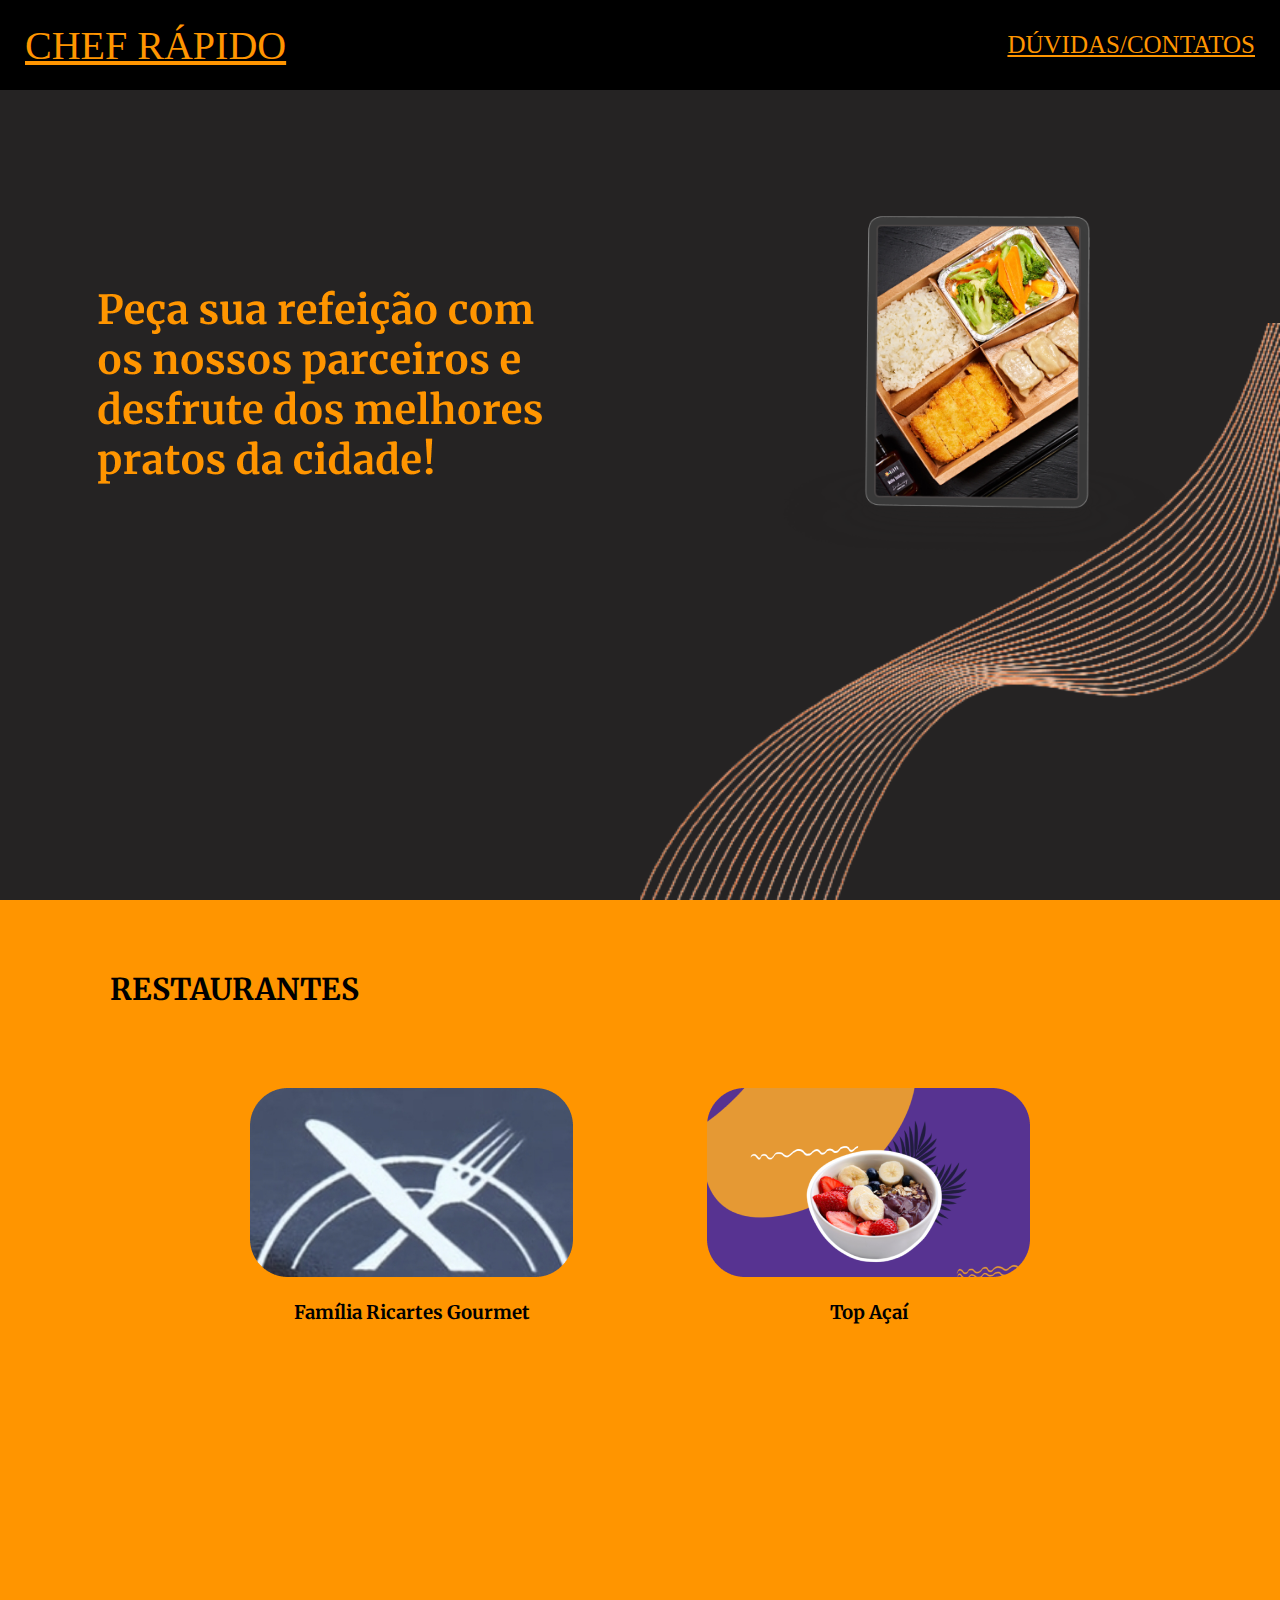
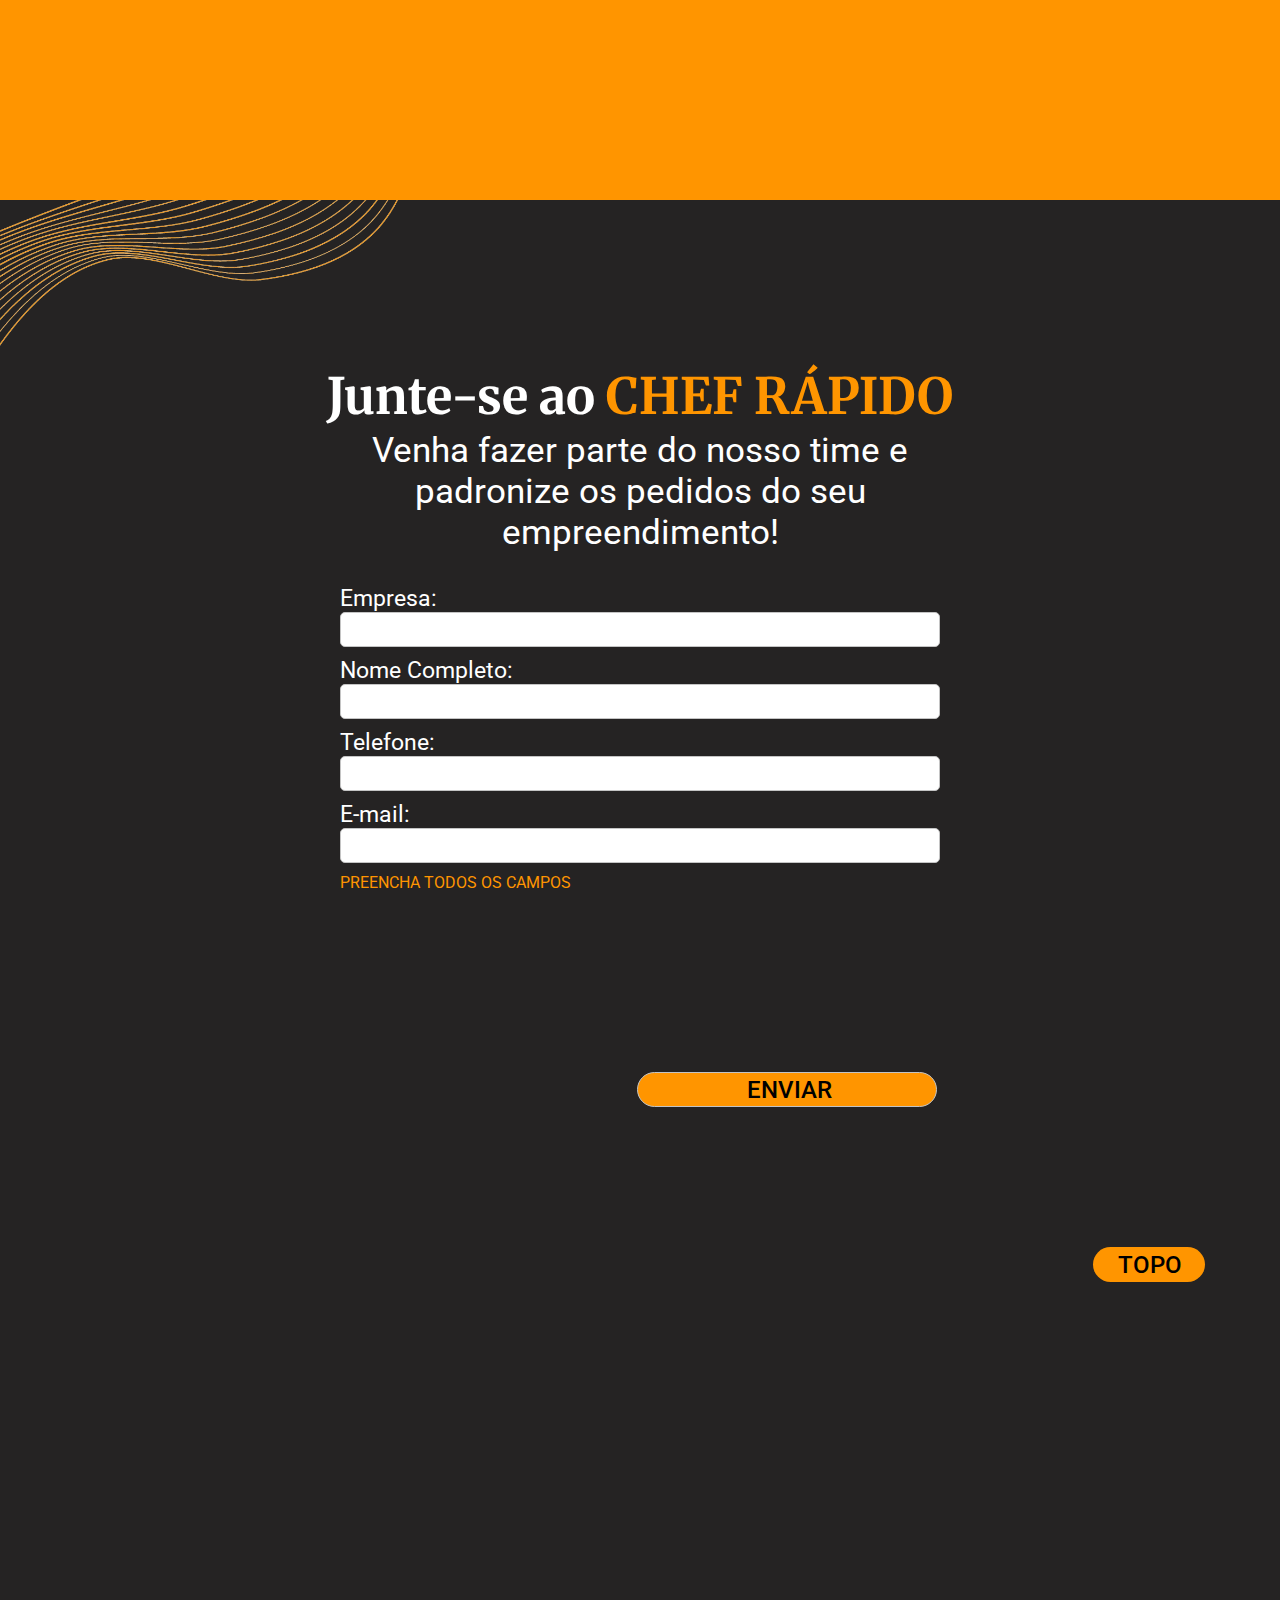
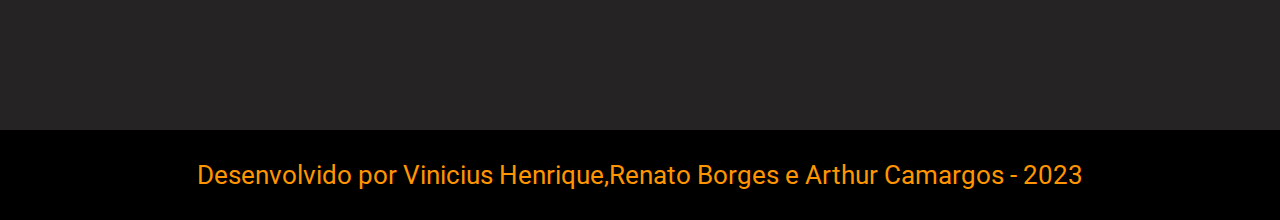
==== index.html @ 5a61fcfd "versão preliminar do projeto integrador" ====
<!DOCTYPE html>
<html>
<head>
	<meta charset="utf-8">
	<meta name="viewport" content="width=device-width, initial-scale=1">
	<title>Index</title>
	<link rel="stylesheet" type="text/css" href="index.css">
</head>

<body>
<!-- cada tag semântica representa uma sessão do site -->

	<section>

<!-- o nav é todo o menu de navegação do site -->
		<nav class="container">
			<div class="elemento">
			<a id="bt-logo" href="#">CHEF RÁPIDO</a>
			</div>
			<div class="elemento">
			<a id="bt-duvidas" href="#">DÚVIDAS/CONTATOS</a>
			</div>
		</nav>			

<!--os 2 headers são a sessão de apresentação do nosso site, onde se encontra o texto inicial e o tablet com a imagem -->
		<header>
				<img id="texto1" src="img/texto1.png">
		</header>
		<header id="pt2">
				<img id="tablet" src="img/tablet.png">
				
				<div id="container1">
					<img id="traco1" src="img/traco1.png">
				</div>
		</header>


<!--O main é a sessão de restaurantes, na qual se encontra a parte principal do site -->
		<main>
			<h2 id="txt-restaurantes">RESTAURANTES</h2>
				<div class="container-restaurantes">
					<div class="card">
						<img class="img-FamiliaRicartes" src="img/restaurante1.png"/>
						<div class="texto-card">
							<h3 class="titulo-restaurantes">Família Ricartes Gourmet</h3>
						</div>
					</div>

					<div class="card">
						<img class="img-TopAcai" src="img/restaurante2.png"/>
						<div class="texto-card">
							<h3 class="titulo-restaurantes">Top Açaí</h3>
						</div>
					</div>
		</main>

<!--A section é a parte de cadastramento de novos restaurantes -->
		<section id="cadastre-se">
			<img id="traco3" src="img/traco3.png">	
			<div class="container-4">		
				<div id="item1">
					<h1>Junte-se ao <span style="color: #FF9500 ;">CHEF RÁPIDO</span></h1>
				</div>
				<div id="item2">
					<p id="txt-cadastre-se">Venha fazer parte do nosso time e padronize os pedidos do seu empreendimento!</p>
				</div>
				<div id="item3">
						<form name="" method="" action="">

							<label for="EMPRESA">Empresa:</label>
							<input id="EMPRESA" type="text" name="EMPRESA" placeholder="" /><br/>


							<label for="nome">Nome Completo:</label>
							<input id="nome" type="text" name="nome" placeholder="" /><br/>

							<label for="TELEFONE">Telefone:</label>
							<input id="TELEFONE" type="tel" name="TELEFONE" placeholder=""/ pattern="^\(?\d{2}\)\d{5}[-\s]\d{4}.*?$">

							<label for="email">E-mail:</label>
							<input id="email" type="email" name="email" placeholder="" />

							<label id="aviso-form">PREENCHA TODOS OS CAMPOS</label>

							<input id="bt-enviar" type="submit" name="bt-enviar" value="ENVIAR" />
      					</form>
      				<div id="botao-topo">
      					<p id="txt-botao-topo">TOPO</p>
      				</div>
				</div>
			</div>


		</section>
	


<!--O footer é o rodapé do site -->
		<footer>
			<p id="txt-footer">Desenvolvido por Vinicius Henrique,Renato Borges e Arthur Camargos - 2023</p>
		</footer>

	</section>


</body>
</html>
---- index.css ----
@import url('https://fonts.googleapis.com/css2?family=Glass+Antiqua&family=Merriweather:wght@300;700&family=Roboto:wght@400;500&display=swap');


*{
	margin: 0;
	padding: 0;
}


body{
	background-color: pink;
	margin: 0;
	margin: auto;
}

section{
	display: grid;
	grid-template-columns: 1fr 1fr;
	grid-template-rows: 10vh 90vh 100vh 170vh 10vh ;
}


/*inicio barra de navegação */
nav{
	background-color: #000;
	grid-column: 1/3;
	display: flex;
	justify-content: space-between;
	align-items: center;

}


.container{

}


.elemento{
	margin-left: 25px;
	margin-right: 25px;
}


#bt-logo{
	font-family: Glass-antiqua;
	color: #FF9500;
	font-size: 40px;
}

#bt-duvidas{
	font-size: roboto;
	font-size: 25px;
	color: #FF9500;
}

/*final barra de navegação */

/*inicio do header */
header{
	background-color: #252323;
	grid-column: 1/2;
}


#pt2{
	background-color: #252323;
	grid-column: 2/3;
	z-index: -1;
}


#texto1{
	margin: auto;
	display: block;	
	position: relative;
	top: 200px;
	left: 0;
}



/*propriedades do tablet na sessão inicial */

#tablet{
	width: 100%;
  	display: block;
  	position: relative;
  	right: 15px;
  	z-index: 1;
  	display: flex;
}




#container1{
	width: 100%;
	height: auto;
	position: absolute;
	bottom: 0;
	top: 0;
	right: 0;

}


#traco1{
	width: 80%;
	position: absolute;
	right: 0;
	bottom: 0;
}
/*final do header*/


main{
	background-color: #FF9500;
	grid-column: 1/3;	
}


h2, h3{
	font-family: merriweather;

}

/*INICIO SESSÃO MAIN */
/*O "RESTAURANTES" DA SESSÃO MAIN */
#txt-restaurantes{
	margin-left: 110px;
	margin-top: 70px;
	font-size: 30px;
}

/*O CONTAINER COM TODAS AS IMAGENS DOS RESTAURANTES*/
.container-restaurantes{
	margin-top: 80px;
	padding-left: 250px;
	padding-right: 250px;
	display: flex;
	justify-content: space-between;
	text-align: center;
}

img{}

.titulo-restaurantes{
	margin-top: 20px;
}

/*FINAL SESSÃO MAIN */

/*INICIO SESSÃO SECTION */


#cadastre-se{
	background-color:#252323;
	grid-column: 1/3;
}

.container-4{
	padding: 15px;
	width: 200%;
	height: 1750%;
	display: flex;
	flex-direction: column;
	align-items: center;
	gap: 15px;
	box-sizing: border-box;
	z-index: 1;
}

#item1{
	margin-top: 150px;
	color: white;
	width: 60%;
	height: 50px;
}

#item2{
	color: white;
	max-width:50%;
	height: 130px;
}


#item3{
	margin-top: 10px;
	color: white;
	width: 60%;
	height: 400px;
}

H1{
	text-align: center;
	font-family: merriweather;
	font-size: 50px;
}

#txt-cadastre-se{
	font-family: roboto;
	font-size: 35px;
	text-align: center;
}

form{
	width: 400px;
	margin: 0 auto;
}

label{
	margin-left: -100px;
	font-size: 23PX;
	font-family: roboto;
}

input{
	width: 150%;
	height: 35px;
	margin-bottom: 10px;
	padding-left: 5px;
	border: 1px solid #C4C4C4;
	border-radius: 5px 5px 5px 5px;
	font-family: Inter, sans-serif ;
	font-size: 0.8rem;	
	margin-left: -100px;
	box-sizing: border-box;
	font-family: roboto;
	font-size: 20px;
}

#aviso-form{
	font-size: 1.0em;
	color: #FF9500; 
}

#bt-enviar{
	background-color: #FF9500;
	margin-left: 197px;
	margin-top: 180px;
	width: 75%;
	font-family: roboto;
	font-size: 1.5em;
	font-weight: 500;
	border-radius: 35PX
}

/*PROPRIEDADES DO BOTAO-TOPO */
#botao-topo{
	width: 15%;	
	height: 35px;
	background-color: #FF9500;
	color: #000;
	position: relative;
	top: 130px;
	left: 190px;
	text-align: center;
	float: right;
	border-radius: 35PX;
	font-family: roboto;


}


#txt-botao-topo{
	font-family: roboto;
	font-weight: 500;
	font-size: 1.5em;
	position: absolute;
	top: 11%;
	left: 23%;

}


#traco3{
	width: 80%;
	position: absolute;

}

/*FINAL PROPRIEDADES DO BOTAO-TOPO */


/*INICIO PROPRIEDADES DO FOOTER */
footer{
	background-color: #000;
	grid-column: 1/3;
	display: flex;
	justify-content: center;
	align-items: center;
}

#txt-footer{
	font-family: roboto;
	font-weight: 400;
	font-size: 1.6em;
	color:#FF9500;
}

/*FINAL PROPRIEDADES DO FOOTER */
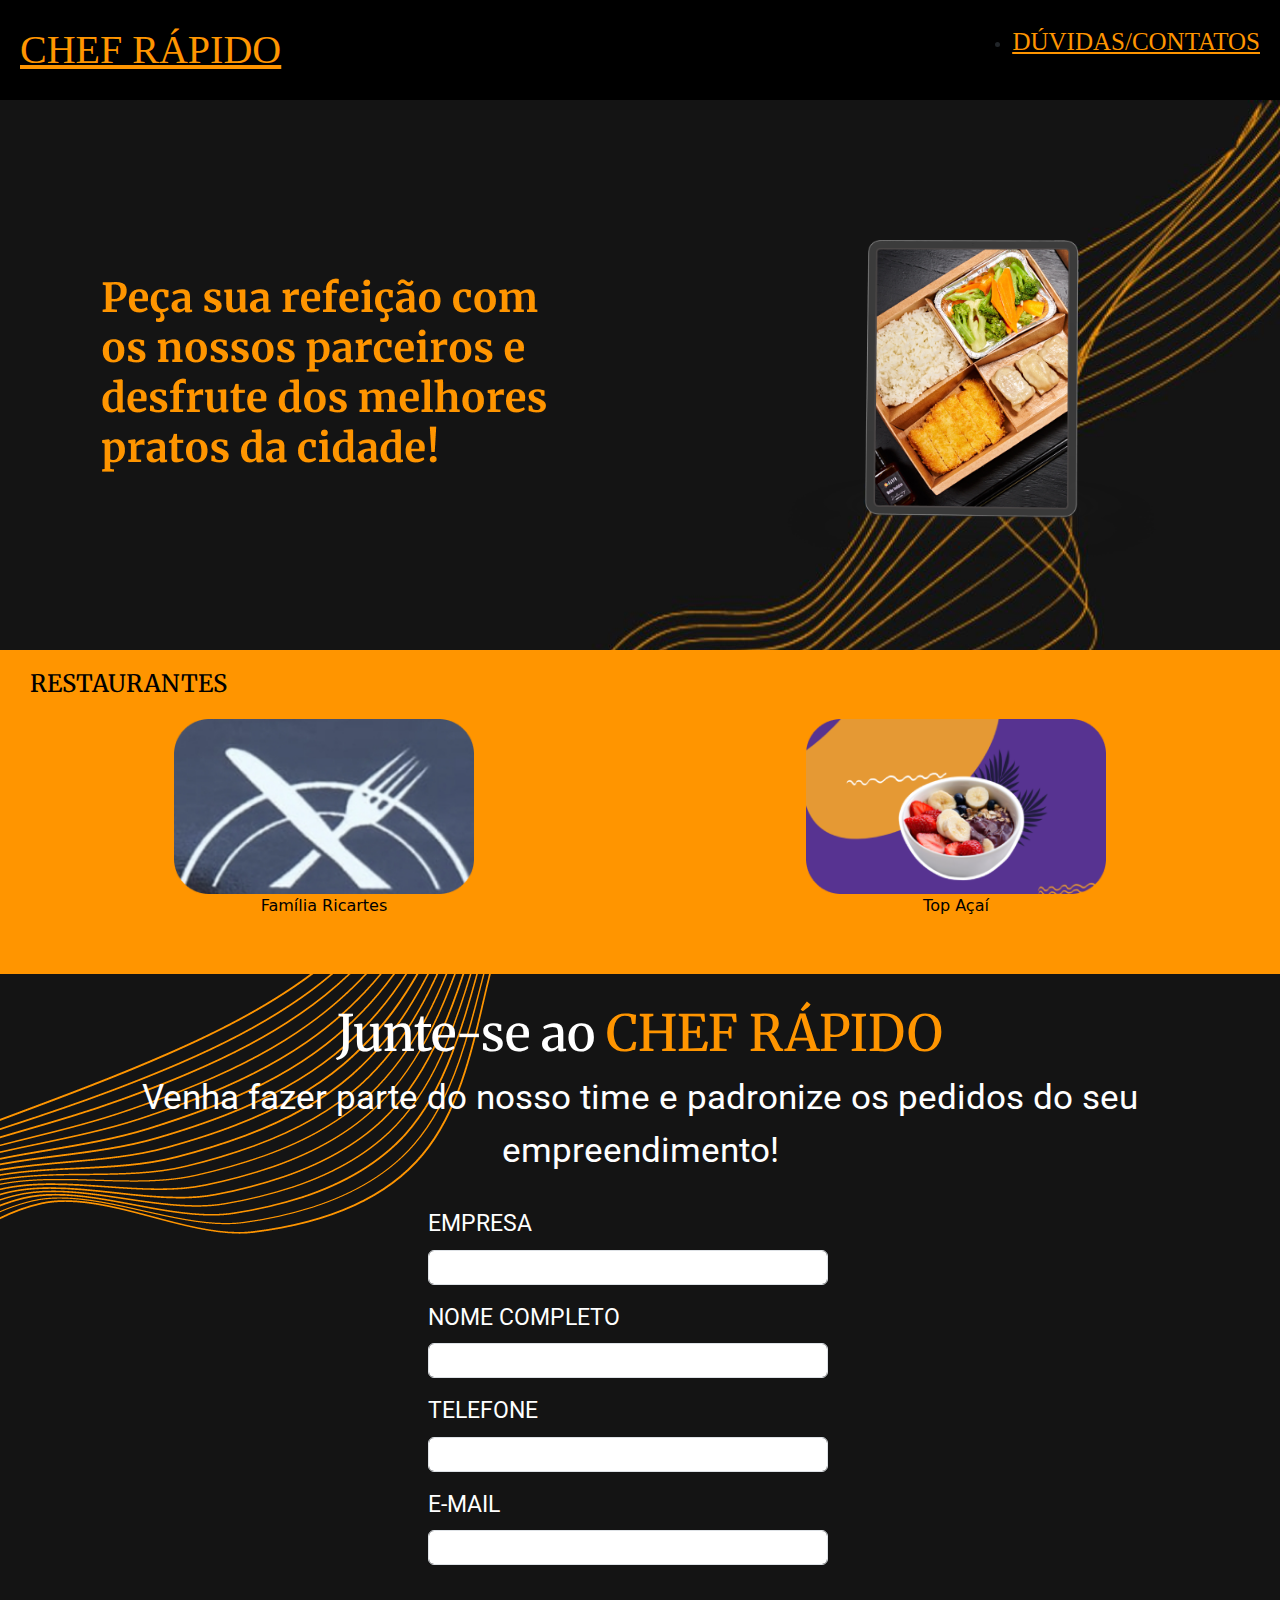
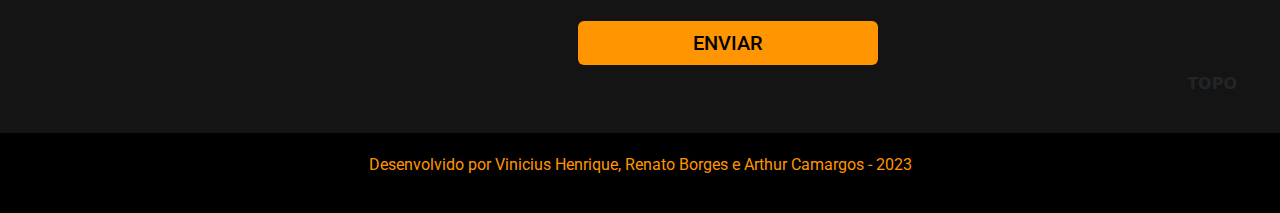
==== commit 295b8cf0: "versao 12" ====
--- a/index.html
+++ b/index.html
@@ -3,106 +3,102 @@
 <head>
 	<meta charset="utf-8">
 	<meta name="viewport" content="width=device-width, initial-scale=1">
-	<title>Index</title>
-	<link rel="stylesheet" type="text/css" href="index.css">
+	<title>Chef Rapido</title>
+	<link rel="stylesheet" type="text/css" href="https://cdn.jsdelivr.net/npm/bootstrap@5.3.0/dist/css/bootstrap.min.css">
+	<link rel="stylesheet" type="text/css" href="css/style_index_chef_rapido.css">
+	<link rel="stylesheet" type="text/css" href="css/button_scrolltotop.css">
+	<link rel="stylesheet" href="https://cdnjs.cloudflare.com/ajax/libs/font-awesome/4.7.0/css/font-awesome.min.css">
 </head>
-
 <body>
-<!-- cada tag semântica representa uma sessão do site -->
-
-	<section>
-
-<!-- o nav é todo o menu de navegação do site -->
-		<nav class="container">
-			<div class="elemento">
-			<a id="bt-logo" href="#">CHEF RÁPIDO</a>
-			</div>
-			<div class="elemento">
-			<a id="bt-duvidas" href="#">DÚVIDAS/CONTATOS</a>
-			</div>
-		</nav>			
-
-<!--os 2 headers são a sessão de apresentação do nosso site, onde se encontra o texto inicial e o tablet com a imagem -->
-		<header>
-				<img id="texto1" src="img/texto1.png">
-		</header>
-		<header id="pt2">
-				<img id="tablet" src="img/tablet.png">
-				
-				<div id="container1">
-					<img id="traco1" src="img/traco1.png">
+	<nav class="navbar navbar-expand-lg navbar-black bg-black" >
+		<a class="bt-logo" href="index.html"><u>CHEF RÁPIDO</u></a>
+		<button class="navbar-toggler" type="button" data-bs-toggle="collapse" data-bs-target="#navbarNav" aria-controls="navbarNav" aria-expanded="false" aria-label="Toggle navigation">
+			<span class="navbar-toggler-icon"></span>
+		</button>
+		<div class="collapse navbar-collapse" id="navbarNav">
+			<ul class="ms-auto">
+				<li class="nav-item">
+					<a class="bt-duvidas" href="duvidas.html" style="font-family: Glass-antiqua;"><u>DÚVIDAS/CONTATOS</u></a>
+				</li>
+			</ul>
+		</div>
+	</nav>	
+	<main>
+		<div class="texto1">
+			<div class="row">
+				<div class="col-md-6 d-flex justify-content-center align-items-center">
+					<img id="texto1" src="img/texto1.png" class="img-fluid">
 				</div>
-		</header>
-
-
-<!--O main é a sessão de restaurantes, na qual se encontra a parte principal do site -->
-		<main>
-			<h2 id="txt-restaurantes">RESTAURANTES</h2>
-				<div class="container-restaurantes">
-					<div class="card">
-						<img class="img-FamiliaRicartes" src="img/restaurante1.png"/>
-						<div class="texto-card">
-							<h3 class="titulo-restaurantes">Família Ricartes Gourmet</h3>
-						</div>
-					</div>
-
-					<div class="card">
-						<img class="img-TopAcai" src="img/restaurante2.png"/>
-						<div class="texto-card">
-							<h3 class="titulo-restaurantes">Top Açaí</h3>
-						</div>
-					</div>
-		</main>
-
-<!--A section é a parte de cadastramento de novos restaurantes -->
-		<section id="cadastre-se">
-			<img id="traco3" src="img/traco3.png">	
-			<div class="container-4">		
-				<div id="item1">
-					<h1>Junte-se ao <span style="color: #FF9500 ;">CHEF RÁPIDO</span></h1>
-				</div>
-				<div id="item2">
-					<p id="txt-cadastre-se">Venha fazer parte do nosso time e padronize os pedidos do seu empreendimento!</p>
-				</div>
-				<div id="item3">
-						<form name="" method="" action="">
-
-							<label for="EMPRESA">Empresa:</label>
-							<input id="EMPRESA" type="text" name="EMPRESA" placeholder="" /><br/>
-
-
-							<label for="nome">Nome Completo:</label>
-							<input id="nome" type="text" name="nome" placeholder="" /><br/>
-
-							<label for="TELEFONE">Telefone:</label>
-							<input id="TELEFONE" type="tel" name="TELEFONE" placeholder=""/ pattern="^\(?\d{2}\)\d{5}[-\s]\d{4}.*?$">
-
-							<label for="email">E-mail:</label>
-							<input id="email" type="email" name="email" placeholder="" />
-
-							<label id="aviso-form">PREENCHA TODOS OS CAMPOS</label>
-
-							<input id="bt-enviar" type="submit" name="bt-enviar" value="ENVIAR" />
-      					</form>
-      				<div id="botao-topo">
-      					<p id="txt-botao-topo">TOPO</p>
-      				</div>
+				<div class="col-md-6 d-flex justify-content-center align-items-center">
+					<img id="tablet" src="img/tablet.png" class="img-fluid">
 				</div>
 			</div>
-
-
-		</section>
-	
-
-
-<!--O footer é o rodapé do site -->
-		<footer>
-			<p id="txt-footer">Desenvolvido por Vinicius Henrique,Renato Borges e Arthur Camargos - 2023</p>
-		</footer>
-
-	</section>
-
-
+		</div>
+		<div class="restaurantes">
+			<h2>RESTAURANTES</h2>
+			<div class="row">
+				<div class="col-md-6">
+					<a href="pagina_familia_Ricartes_Gourmet.html">
+						<img class="card-rest img-fluid" src="img/restaurante1.png">
+						<a href="pagina_familia_Ricartes_Gourmet.html" class="text-decoration-none">
+							<p>Família Ricartes</p>
+						</a>
+					</a>
+				</div>
+				<div class="col-md-6">
+					<a href="pagina_Top_Acai.html">
+						<img class="card-rest img-fluid" src="img/restaurante2.png">
+						<a href="pagina_Top_Acai.html" class="text-decoration-none">
+							<p>Top Açaí</p>
+						</a>
+					</a>
+				</div>
+			</div>
+		</div>
+		<div class="junte-se">
+			<div class="text-white">
+				<div>
+					<div>
+						<h1>Junte-se ao <span style="color: #FF9500;">CHEF RÁPIDO</span></h1>
+					</div>
+					<div >
+						<p id="txt-cadastre-se">Venha fazer parte do nosso time e padronize os pedidos do seu empreendimento!</p>
+					</div>
+				</div>
+				<div>
+					<div class="d-flex align-items-center justify-content-center formcad">
+						<form name="" method="" action="Entrar-Em-Contato.html">
+							<div class="mb-3">
+								<label for="EMPRESA" class="form-label">EMPRESA</label>
+								<input id="EMPRESA" type="text" name="EMPRESA" class="form-control" placeholder="">
+							</div>
+							<div class="mb-3">
+								<label for="nome" class="form-label">NOME COMPLETO</label>
+								<input id="nome" type="text" name="nome" class="form-control" placeholder="">
+							</div>
+							<div class="mb-3">
+								<label for="TELEFONE" class="form-label">TELEFONE</label>
+								<input id="TELEFONE" type="tel" name="TELEFONE" class="form-control" placeholder="" pattern="^\(?\d{2}\)\d{5}[-\s]\d{4}.*?$">
+							</div>
+							<div class="mb-3">
+								<label for="email" class="form-label">E-MAIL</label>
+								<input id="email" type="email" name="email" class="form-control" placeholder="">
+							</div>
+							<button type="submit" style="background-color: #FF9500; margin-top: 40px; margin-left: 50px; font-family: roboto; font-weight: 500; font-size: 20PX;" class="btn btn-default text-black w-75">ENVIAR</button>
+						</form>
+						
+					</div>
+					<div class="d-flex justify-content-end">
+						<a href="#" style="text-decoration: none;"><button class="btn btn-topo" href="#"><b>TOPO</b></button></a>
+					</div>
+					
+				</div>
+			</div>
+		</div>
+	</main>
+	<footer id="footer">
+		<p> Desenvolvido por Vinicius Henrique, Renato Borges e Arthur Camargos - 2023</p>
+	</footer>
+	<script src="https://cdn.jsdelivr.net/npm/bootstrap@5.3.0/dist/js/bootstrap.bundle.min.js"></script>
 </body>
 </html>
-
--- a/css/style_index_chef_rapido.css
+++ b/css/style_index_chef_rapido.css
@@ -0,0 +1,281 @@
+@import url('https://fonts.googleapis.com/css2?family=Merriweather:wght@300;700&family=Roboto:wght@400;500&display=swap');
+
+*{
+	margin: 0;
+	padding: 0;
+}
+
+
+body{
+	background-color: black;
+	margin: 0;
+
+}
+
+/*inicio barra de navegação */
+nav{
+  padding: 20px !important;
+}
+
+
+.elemento{
+  margin-left: 25px;
+  margin-right: 25px;
+}
+
+
+.bt-logo{
+  font-family: Glass-antiqua;
+  color: #FF9500;
+  font-size: 40px;
+}
+
+.bt-duvidas{
+  font-size: roboto;
+  font-size: 25px;
+  color: #FF9500;
+}
+
+/*final barra de navegação */
+
+
+header{
+	background-color: #252323;
+	grid-column: 1/2;
+	display: flex;
+	justify-content: center;
+	
+}
+
+
+#pt2{
+	background-color: #252323;
+	grid-column: 2/3;
+}
+
+
+#texto1{
+	margin: auto;
+	display: block;	
+	position: relative;
+	left: 0;
+}
+
+
+
+/*propriedades do tablet na sessão inicial */
+
+#tablet{
+	width: 100%;
+  	display: block;
+  	position: relative;
+  	right: 15px;
+}
+
+h2{
+	font-family: merriweather;
+}
+
+/*O CONTAINER COM TODAS AS IMAGENS DOS RESTAURANTES*/
+#container-restaurantes{
+	padding: 80px;
+	margin-top: 60px;
+	display: flex;
+	justify-content: space-around;
+}
+
+img{}
+
+/*TAMANHO DOS CARDS DOS RESTAURANTES */
+.card-rest{
+	width: 90%;
+}
+
+/*O CONTAINER COM TODOS OS NOMES DOS RESTAURANTES */
+#container-nm-rest{
+	margin-top: -50px;
+	display: flex;
+}
+
+
+#txt-familia-ricartes{
+	margin-left: 110px;
+}
+
+
+#txt-top-acai{
+	margin-left: 280px;
+}
+
+
+#txt-pizza-ze{
+	margin-left: 350px ;
+
+}
+
+#cadastre-se{
+	background-color:#252323;
+}
+
+.container{
+	padding: 15px;
+	width: 200%;
+	height: 1750%;
+	display: flex;
+	flex-direction: column;
+	align-items: center;
+	gap: 15px;
+	box-sizing: border-box;
+}
+
+#item1{
+	margin-top: 150px;
+	color: white;
+	width: 60%;
+	height: 50px;
+}
+
+#item2{
+	color: white;
+	max-width:50%;
+	height: 130px;
+}
+
+
+#item3{
+	margin-top: 10px;
+	color: white;
+	width: 60%;
+	height: 400px;
+}
+
+H1{
+	text-align: center;
+	font-family: merriweather;
+	font-size: 50px;
+}
+
+#txt-cadastre-se{
+	font-family: roboto;
+	font-size: 35px;
+	text-align: center;
+}
+
+form{
+	width: 400px;
+	margin: 0 auto;
+}
+
+label{
+	margin-left: -100px;
+	font-size: 23PX;
+	font-family: roboto;
+}
+
+input{
+	width: 150%;
+	height: 35px;
+	margin-bottom: 10px;
+	padding-left: 5px;
+	border: 1px solid #C4C4C4;
+	border-radius: 5px 5px 5px 5px;
+	font-family: Inter, sans-serif ;
+	font-size: 0.8rem;	
+	margin-left: -100px;
+	box-sizing: border-box;
+}
+
+
+.navbar-custom .navbar-brand,
+.navbar-custom .nav-link {
+	color: #FF9500;
+}
+
+footer{
+	background-color: #000;
+	grid-column: 1/3;
+	display: flex;
+	justify-content: center;
+	align-items: center;
+}
+
+#footer{
+	color:#FF9500;
+	text-align: center;
+	font-family: roboto;
+	padding: 20px 0;
+	text-align: center;
+
+}
+
+.restaurantes{
+	background-color: #FF9500;
+	padding: 20px;
+	text-align: center;
+}
+
+.restaurantes h2 {
+	color: #000;
+	font-size: 24px;
+	margin-bottom: 20px;
+	margin-left: 10px;
+	text-align: left;
+}
+
+.restaurantes .col-md-6 {
+	margin-bottom: 20px;
+}
+
+.restaurantes .card-rest {
+	width: 100%;
+	max-width: 300px;
+	margin: 0 auto;
+}
+
+.restaurantes p {
+	color: #000;
+	font-size: 16px; 	
+}
+
+.texto1 {
+	background-image: url("../img/1.jpg");
+	/* background-color: #000; */
+	padding: 20px;
+  }
+
+.imagem-predefinida {
+    width: 300px; 
+    height: auto; 
+}
+
+
+.card-rest {
+	margin-bottom: 20px;
+	border-radius: 10px;
+}
+
+#txt-familia-ricartes,
+#txt-top-acai {
+	text-align: center;
+}
+
+#cadastre-se {
+	padding: 40px 0;
+}
+
+#txt-cadastre-se {
+	margin-bottom: 30px;
+}
+
+
+.junte-se {
+	background-image: url("../img/section2.png");
+	padding: 30px;
+}
+
+
+
+.formcad{
+	margin-left: 175px
+}
+
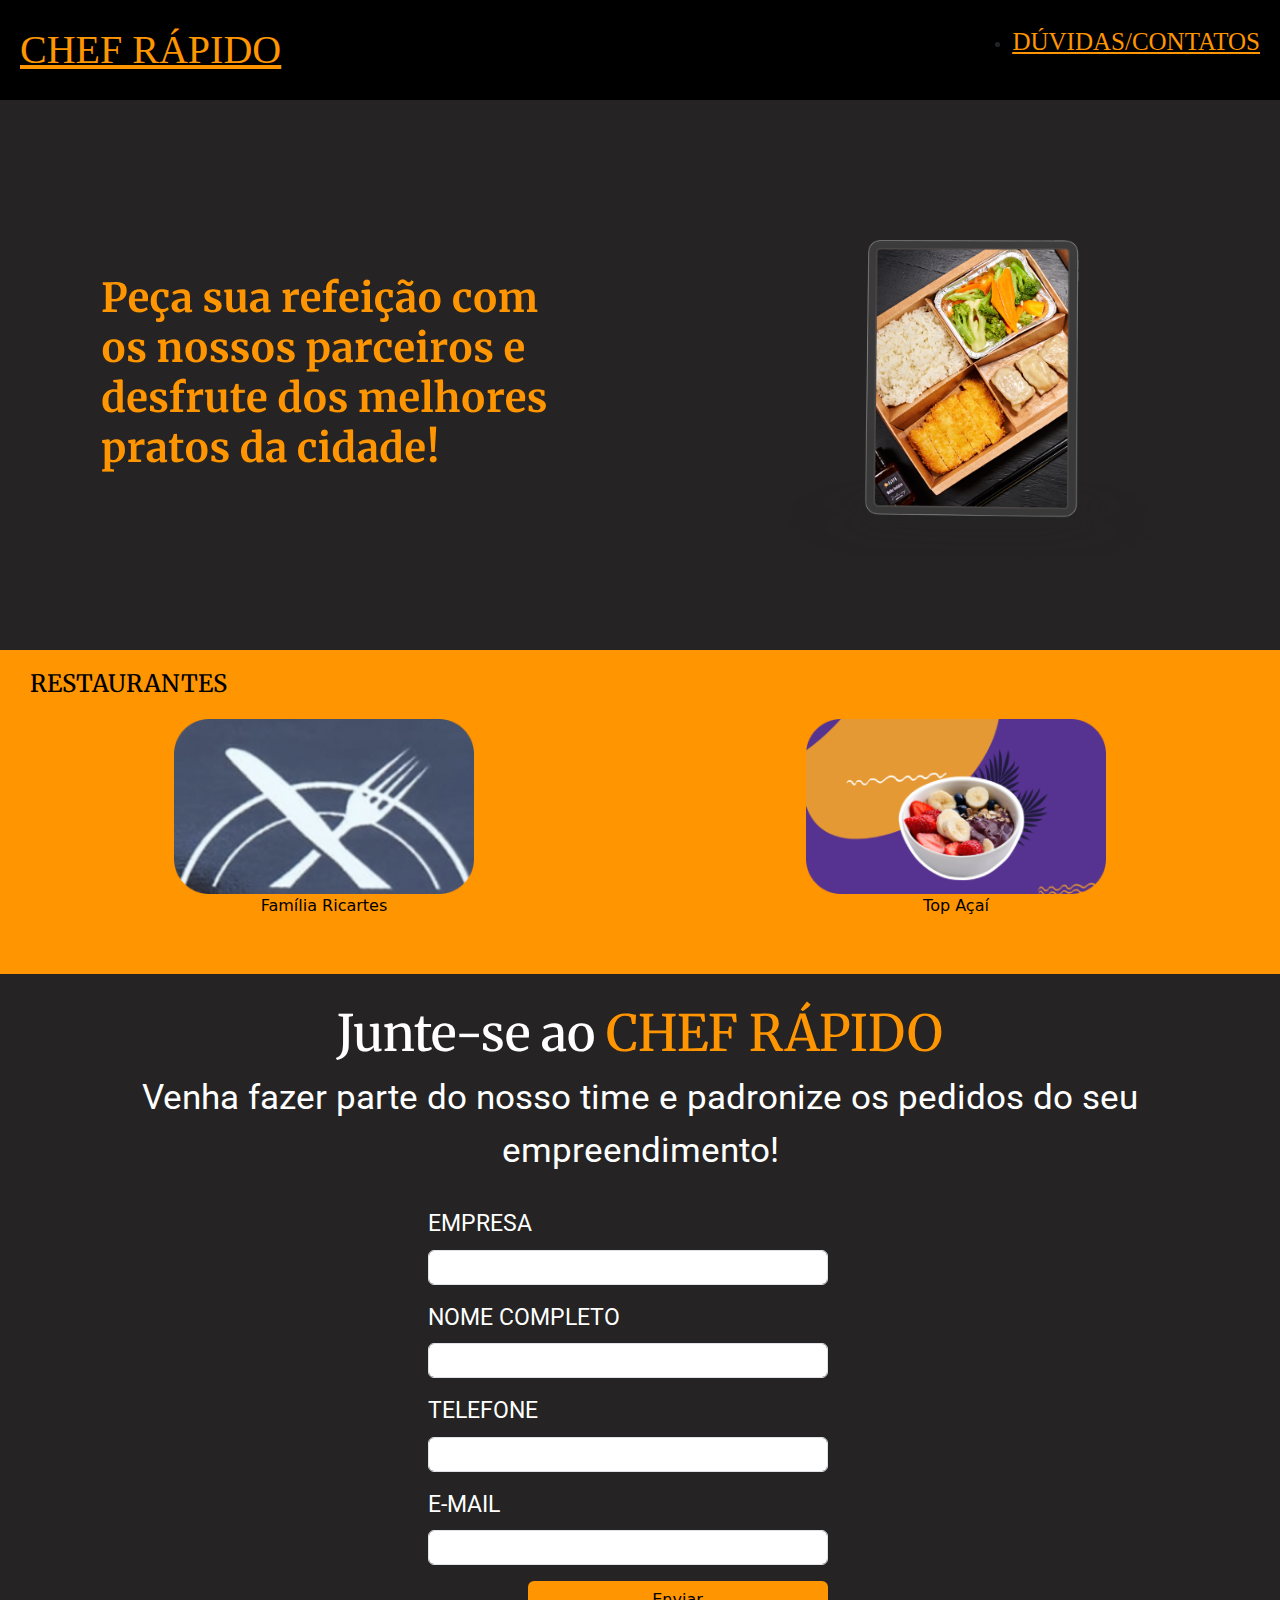
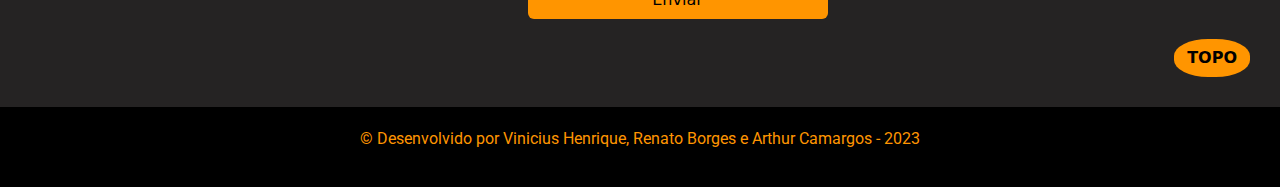
==== commit b2da2acb: "versão 13 pós-correções do professor segato" ====
--- a/index.html
+++ b/index.html
@@ -10,10 +10,12 @@
 	<link rel="stylesheet" href="https://cdnjs.cloudflare.com/ajax/libs/font-awesome/4.7.0/css/font-awesome.min.css">
 </head>
 <body>
-	<nav class="navbar navbar-expand-lg navbar-black bg-black" >
+	<nav class="navbar navbar-expand-lg navbar-black bg-black">
 		<a class="bt-logo" href="index.html"><u>CHEF RÁPIDO</u></a>
 		<button class="navbar-toggler" type="button" data-bs-toggle="collapse" data-bs-target="#navbarNav" aria-controls="navbarNav" aria-expanded="false" aria-label="Toggle navigation">
-			<span class="navbar-toggler-icon"></span>
+			<span class="navbar-toggler-icon">
+				<img src="img/11475122.png" alt="" style="height: 30px;">
+			</span>
 		</button>
 		<div class="collapse navbar-collapse" id="navbarNav">
 			<ul class="ms-auto">
@@ -22,7 +24,7 @@
 				</li>
 			</ul>
 		</div>
-	</nav>	
+	</nav>
 	<main>
 		<div class="texto1">
 			<div class="row">
@@ -61,7 +63,7 @@
 					<div>
 						<h1>Junte-se ao <span style="color: #FF9500;">CHEF RÁPIDO</span></h1>
 					</div>
-					<div >
+					<div>
 						<p id="txt-cadastre-se">Venha fazer parte do nosso time e padronize os pedidos do seu empreendimento!</p>
 					</div>
 				</div>
@@ -84,7 +86,7 @@
 								<label for="email" class="form-label">E-MAIL</label>
 								<input id="email" type="email" name="email" class="form-control" placeholder="">
 							</div>
-							<button type="submit" style="background-color: #FF9500; margin-top: 40px; margin-left: 50px; font-family: roboto; font-weight: 500; font-size: 20PX;" class="btn btn-default text-black w-75">ENVIAR</button>
+							<button type="submit" style="background-color: #FF9500;" class="btn btn-default text-black w-75">Enviar</button>
 						</form>
 						
 					</div>
@@ -97,7 +99,7 @@
 		</div>
 	</main>
 	<footer id="footer">
-		<p> Desenvolvido por Vinicius Henrique, Renato Borges e Arthur Camargos - 2023</p>
+		<p>&copy; Desenvolvido por Vinicius Henrique, Renato Borges e Arthur Camargos - 2023</p>
 	</footer>
 	<script src="https://cdn.jsdelivr.net/npm/bootstrap@5.3.0/dist/js/bootstrap.bundle.min.js"></script>
 </body>
--- a/css/style_index_chef_rapido.css
+++ b/css/style_index_chef_rapido.css
@@ -17,12 +17,23 @@
   padding: 20px !important;
 }
 
+.custom-toggler .custom-toggler-icon {
+	background-color: #252323;
+	/* background-color: #FF9500; */
+	/* outras propriedades de estilo conforme necessário */
+}
 
 .elemento{
   margin-left: 25px;
   margin-right: 25px;
 }
 
+.whitetext{
+	font-family: merriweather;
+	font-size: 60px;
+	font-weight: 700;
+	color: #FFF;
+}
 
 .bt-logo{
   font-family: Glass-antiqua;
@@ -238,7 +249,7 @@
 }
 
 .texto1 {
-	background-image: url("../img/1.jpg");
+	background-color: #252323 ;
 	/* background-color: #000; */
 	padding: 20px;
   }
@@ -269,7 +280,7 @@
 
 
 .junte-se {
-	background-image: url("../img/section2.png");
+	background-color:#252323 ;
 	padding: 30px;
 }
 
@@ -279,3 +290,15 @@
 	margin-left: 175px
 }
 
+.btn-topo {
+	margin-top: 20px;
+	background-color: #FF9500;
+	color: #000;
+    z-index: 9999;
+	border-radius:45%;
+
+}
+
+.btn-topo:hover {
+	color: white !important;
+}